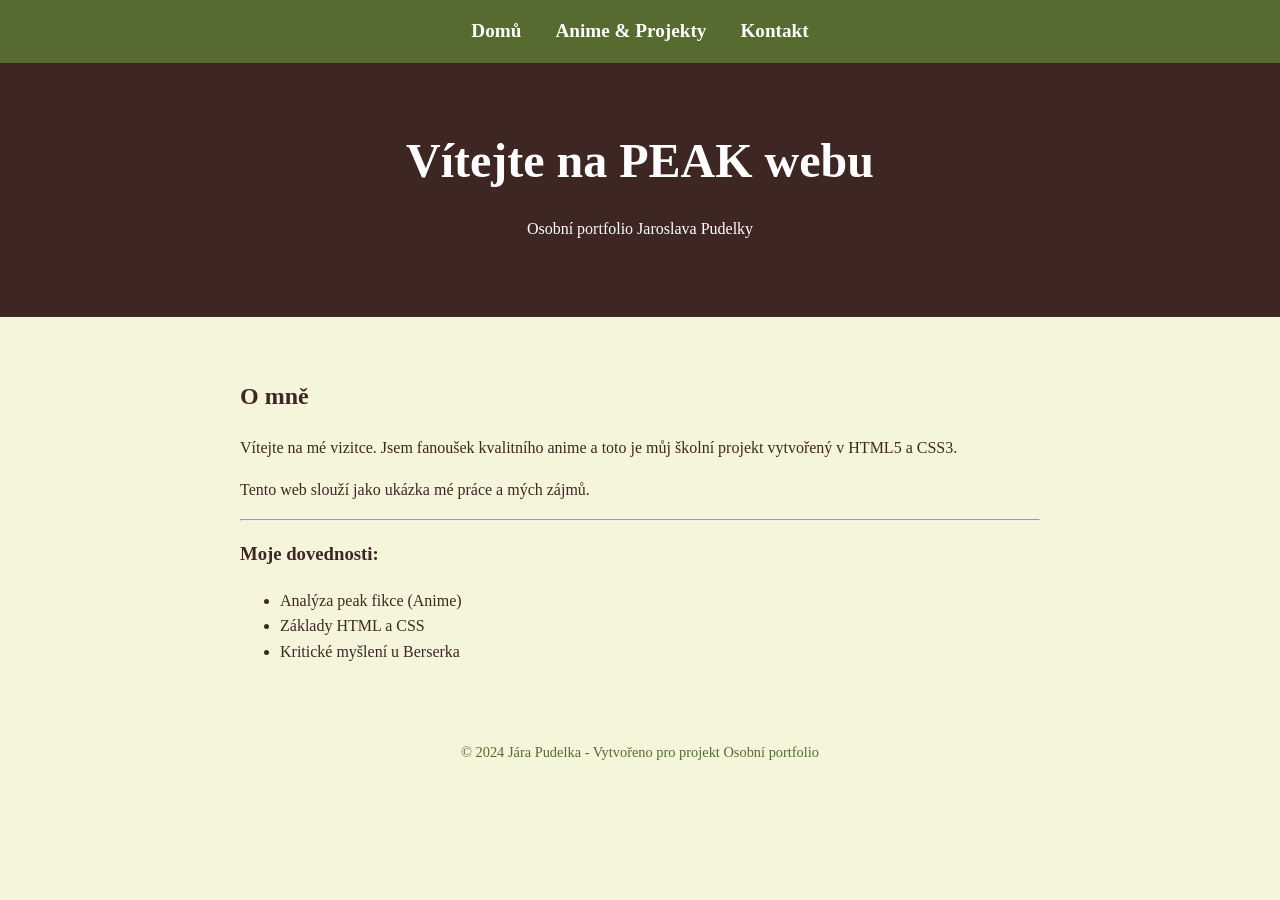
==== index.html @ 199e8aec "Add files via upload" ====
<!DOCTYPE html>
<html lang="cs">
<head>
    <meta charset="UTF-8">
    <meta name="viewport" content="width=device-width, initial-scale=1.0">
    <title>PEAK | Domů</title>
    <style>
        /* Definice barev pro celý web */
        :root {
            --olivova: #556b2f;
            --tmava-hneda: #3e2723;
            --svetla-hneda: #d7ccc8;
            --pozadi: #f5f5dc; /* béžová */
        }

        body {
            font-family: "Times New Roman", serif;
            background-color: var(--pozadi);
            color: var(--tmava-hneda);
            margin: 0;
            line-height: 1.6;
        }

        /* Navigační menu */
        nav {
            background-color: var(--olivova);
            padding: 1rem;
            text-align: center;
        }

        nav a {
            color: white;
            text-decoration: none;
            margin: 0 15px;
            font-weight: bold;
            font-size: 1.2rem;
        }

        nav a:hover {
            text-decoration: underline;
        }

        /* Hero sekce */
        header {
            background-color: var(--tmava-hneda);
            color: white;
            padding: 60px 20px;
            text-align: center;
        }

        .container {
            max-width: 800px;
            margin: 20px auto;
            padding: 20px;
        }

        h1 { font-size: 3rem; margin: 0; }
        
        .footer {
            text-align: center;
            padding: 20px;
            font-size: 0.9rem;
            color: var(--olivova);
        }
    </style>
</head>
<body>

    <nav>
        <a href="index.html">Domů</a>
        <a href="portfolio.html">Anime & Projekty</a>
        <a href="kontakt.html">Kontakt</a>
    </nav>

    <header>
        <h1>Vítejte na PEAK webu</h1>
        <p>Osobní portfolio Jaroslava Pudelky</p>
    </header>

    <div class="container">
        <h2>O mně</h2>
        <p>Vítejte na mé vizitce. Jsem fanoušek kvalitního anime a toto je můj školní projekt vytvořený v HTML5 a CSS3.</p>
        <p>Tento web slouží jako ukázka mé práce a mých zájmů.</p>
        <hr>
        <h3>Moje dovednosti:</h3>
        <ul>
            <li>Analýza peak fikce (Anime)</li>
            <li>Základy HTML a CSS</li>
            <li>Kritické myšlení u Berserka</li>
        </ul>
    </div>

    <div class="footer">
        &copy; 2024 Jára Pudelka - Vytvořeno pro projekt Osobní portfolio
    </div>

</body>
</html>
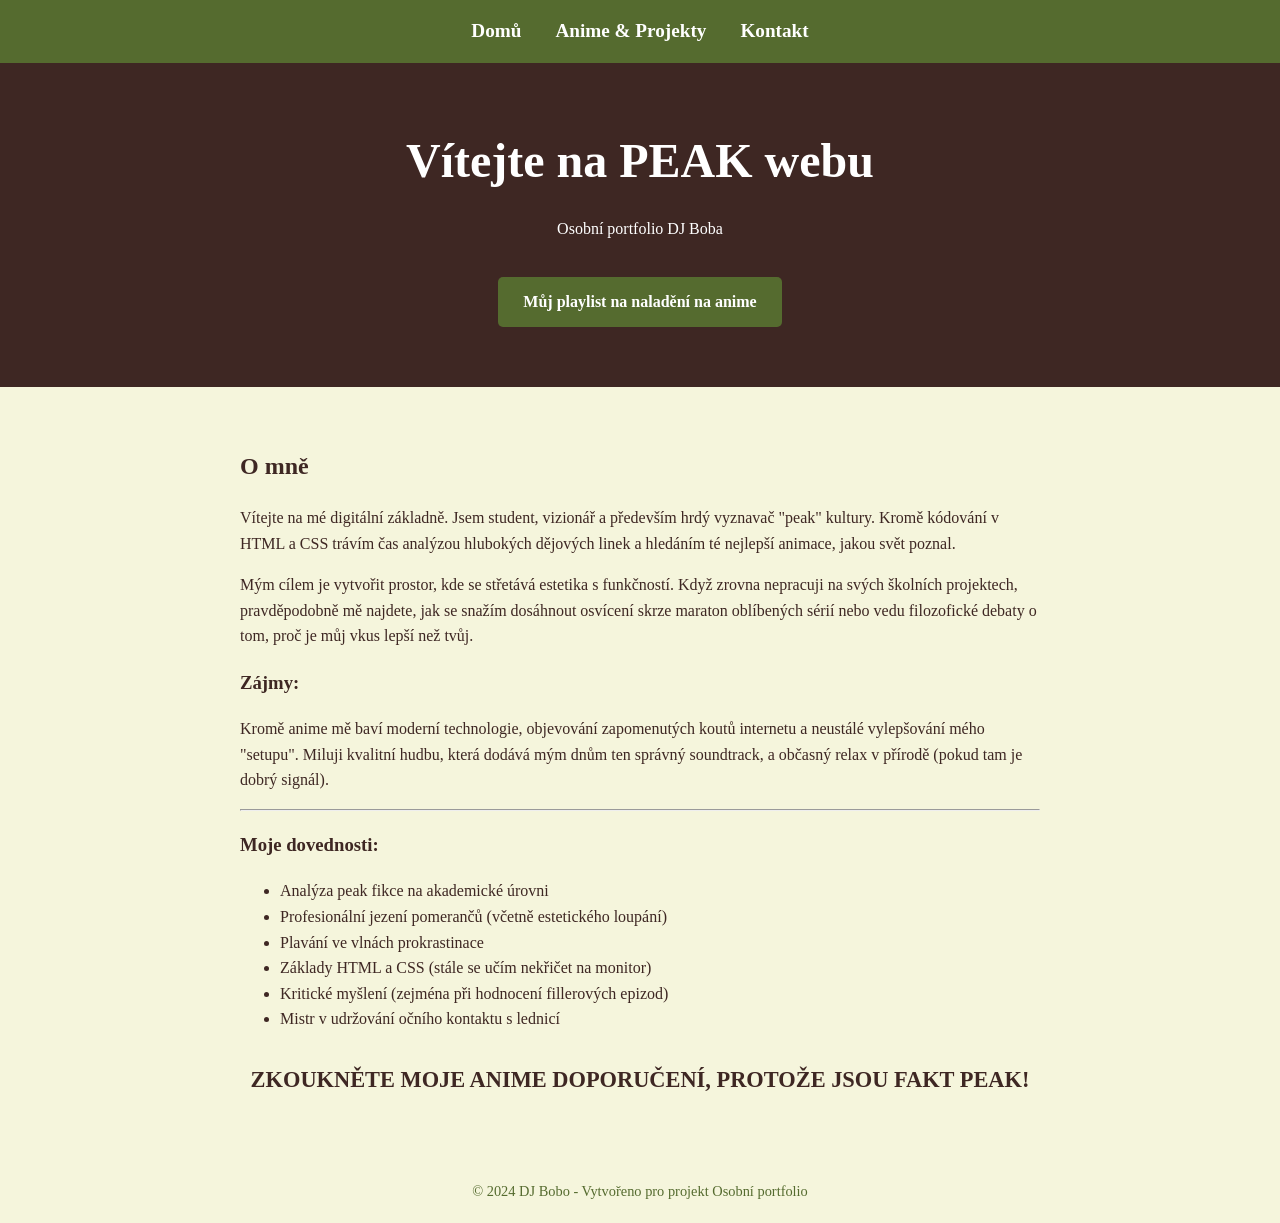
==== commit 893dc9c1: "index.html" ====
--- a/index.html
+++ b/index.html
@@ -48,6 +48,23 @@
             text-align: center;
         }
 
+        /* Styl pro tlačítko */
+        .btn-spotify {
+            display: inline-block;
+            margin-top: 20px;
+            padding: 12px 25px;
+            background-color: var(--olivova);
+            color: white;
+            text-decoration: none;
+            font-weight: bold;
+            border-radius: 5px;
+            transition: background-color 0.3s;
+        }
+
+        .btn-spotify:hover {
+            background-color: #6b843d;
+        }
+
         .container {
             max-width: 800px;
             margin: 20px auto;
@@ -62,6 +79,15 @@
             font-size: 0.9rem;
             color: var(--olivova);
         }
+
+        .call-to-action {
+            text-align: center;
+            font-weight: bold;
+            font-size: 1.4rem;
+            margin-top: 30px;
+            color: var(--tmava-hneda);
+            text-transform: uppercase;
+        }
     </style>
 </head>
 <body>
@@ -74,25 +100,37 @@
 
     <header>
         <h1>Vítejte na PEAK webu</h1>
-        <p>Osobní portfolio Jaroslava Pudelky</p>
+        <p>Osobní portfolio DJ Boba</p>
+        <a href="https://open.spotify.com/artist/14dmbYen0AciYxu5n4Fkpd" class="btn-spotify">Můj playlist na naladění na anime</a>
     </header>
 
     <div class="container">
         <h2>O mně</h2>
-        <p>Vítejte na mé vizitce. Jsem fanoušek kvalitního anime a toto je můj školní projekt vytvořený v HTML5 a CSS3.</p>
-        <p>Tento web slouží jako ukázka mé práce a mých zájmů.</p>
+        <p>Vítejte na mé digitální základně. Jsem student, vizionář a především hrdý vyznavač "peak" kultury. Kromě kódování v HTML a CSS trávím čas analýzou hlubokých dějových linek a hledáním té nejlepší animace, jakou svět poznal.</p>
+        
+        <p>Mým cílem je vytvořit prostor, kde se střetává estetika s funkčností. Když zrovna nepracuji na svých školních projektech, pravděpodobně mě najdete, jak se snažím dosáhnout osvícení skrze maraton oblíbených sérií nebo vedu filozofické debaty o tom, proč je můj vkus lepší než tvůj.</p>
+        
+        <h3>Zájmy:</h3>
+        <p>Kromě anime mě baví moderní technologie, objevování zapomenutých koutů internetu a neustálé vylepšování mého "setupu". Miluji kvalitní hudbu, která dodává mým dnům ten správný soundtrack, a občasný relax v přírodě (pokud tam je dobrý signál).</p>
+        
         <hr>
+        
         <h3>Moje dovednosti:</h3>
         <ul>
-            <li>Analýza peak fikce (Anime)</li>
-            <li>Základy HTML a CSS</li>
-            <li>Kritické myšlení u Berserka</li>
+            <li>Analýza peak fikce na akademické úrovni</li>
+            <li>Profesionální jezení pomerančů (včetně estetického loupání)</li>
+            <li>Plavání ve vlnách prokrastinace</li>
+            <li>Základy HTML a CSS (stále se učím nekřičet na monitor)</li>
+            <li>Kritické myšlení (zejména při hodnocení fillerových epizod)</li>
+            <li>Mistr v udržování očního kontaktu s lednicí</li>
         </ul>
+
+        <p class="call-to-action">ZKOUKNĚTE MOJE ANIME DOPORUČENÍ, PROTOŽE JSOU FAKT PEAK!</p>
     </div>
 
     <div class="footer">
-        &copy; 2024 Jára Pudelka - Vytvořeno pro projekt Osobní portfolio
+        © 2024 DJ Bobo - Vytvořeno pro projekt Osobní portfolio
     </div>
 
 </body>
-</html>+</html>
